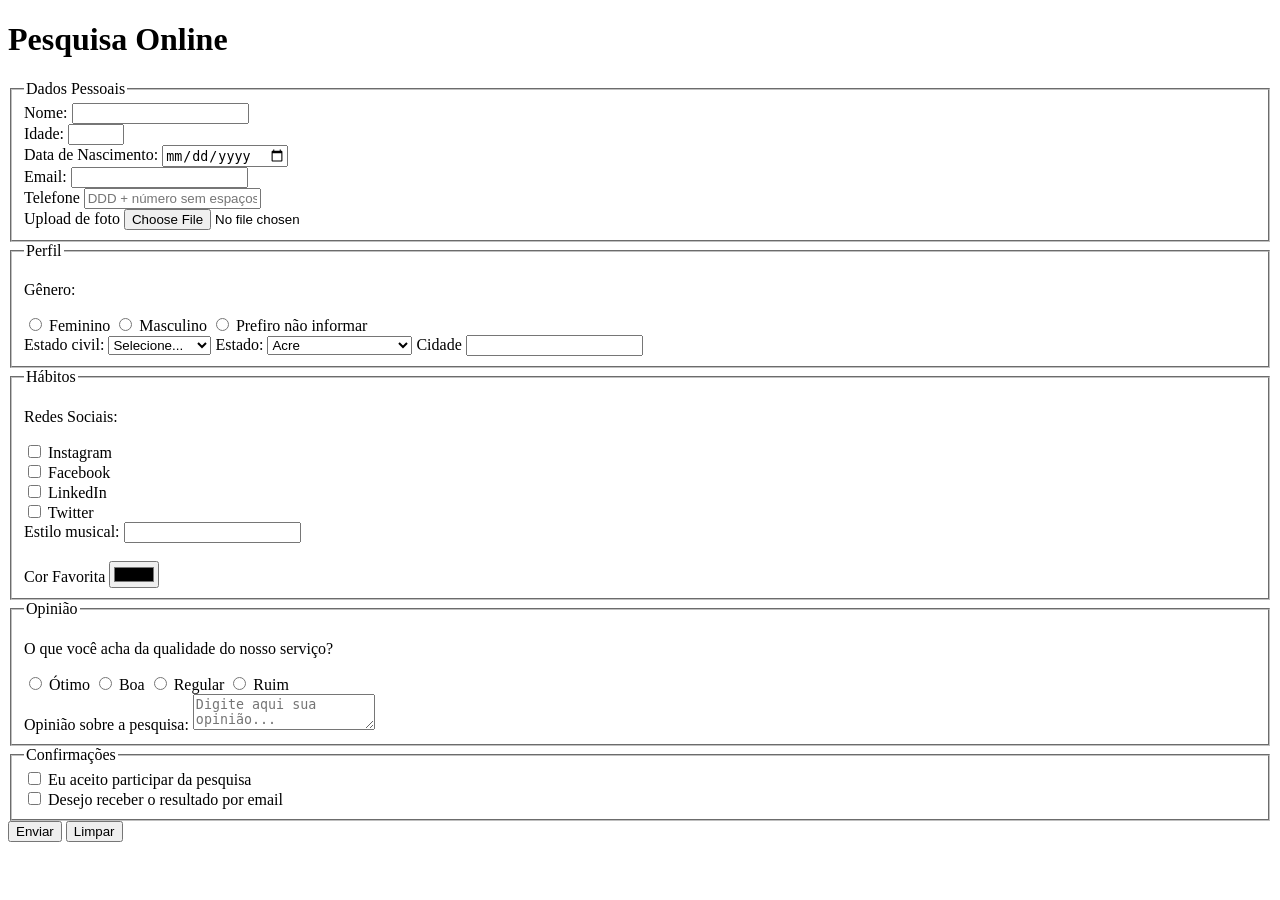
==== pesquisa-culturama/index.html @ d14b1684 "Adiciona logo e fav" ====
<!doctype html>
<html lang="pt-BR">
  <head>
    <meta charset="UTF-8" />
    <meta name="viewport" content="width=device-width, initial-scale=1.0" />
    <title>Pesquisa Culturama</title>
  </head>
  <body>
    <header>
      <h1>Pesquisa Online</h1>
    </header>
    <section>
      <form action="" method="get">
        <fieldset>
          <!-- DADOS PESSOAIS -->
          <legend>Dados Pessoais</legend>
          <label for="name">Nome:</label>
          <input id="name" type="text" name="userName" required />
          <br />
          <label for="age">Idade:</label>
          <input
            id="age"
            type="number"
            name="userAge"
            min="12"
            max="100"
            required
          />
          <br />
          <label for="birthDate">Data de Nascimento:</label>
          <input id="birthDate" type="date" name="userBirthDate" />
          <br />
          <label for="email">Email:</label>
          <input id="email" type="email" name="userEmail" required />
          <br />
          <label for="phone">Telefone</label>
          <input
            id="phone"
            type="tel"
            name="userPhoneNumber"
            pattern="[0-9]{11}"
            placeholder="DDD + número sem espaços ou hifen"
          />
          <br />
          <label for="image">Upload de foto</label>
          <input id="image" type="file" accept="image/*" name="userImage" />
          <br />
        </fieldset>

        <fieldset>
          <legend>Perfil</legend>
          <p>Gênero:</p>
          <input id="fem" type="radio" name="userGender" value="Feminino" />
          <label for="fem">Feminino</label>

          <input id="masc" type="radio" name="userGender" value="Masculino" />
          <label for="masc">Masculino</label>

          <input
            id="notInformed"
            type="radio"
            name="userGender"
            value="notInformed"
          />
          <label for="notInformed">Prefiro não informar</label>
          <br />

          <label for="maritalStatus">Estado civil:</label>
          <select id="maritalStatus" name="userMaritalStatus">
            <option value="notInformed">Selecione...</option>
            <option value="casado">Casado</option>
            <option value="solteiro">Solteiro</option>
            <option value="divorciado">Divorciado</option>
            <option value="casado">União estável</option>
          </select>

          <label for="state">Estado:</label>
          <select id="state" name="userState" required>
            <option value="Acre">Acre</option>
            <option value="Alagoas">Alagoas</option>
            <option value="Amapa">Amapá</option>
            <option value="Amazonas">Amazonas</option>
            <option value="Bahia">Bahia</option>
            <option value="Ceara">Ceará</option>
            <option value="DistritoFederal">Distrito Federal</option>
            <option value="EspiritoSanto">Espirito Santo</option>
            <option value="Goias">Goiás</option>
            <option value="Maranhao">Maranhão</option>
            <option value="MatoGrossoDoSul">Mato Grosso do Sul</option>
            <option value="MatoGrosso">Mato Grosso</option>
            <option value="MinasGerais">Minas Gerais</option>
            <option value="Para">Pará</option>
            <option value="Paraiba">Paraíba</option>
            <option value="Parana">Paraná</option>
            <option value="Pernambuco">Pernambuco</option>
            <option value="Piaui">Piauí</option>
            <option value="RioDeJaneiro">Rio de Janeiro</option>
            <option value="RioGrandeDoNorte">Rio Grande do Norte</option>
            <option value="RioGrandeDoSul">Rio Grande do Sul</option>
            <option value="Rondonia">Rondônia</option>
            <option value="Roraima">Roraima</option>
            <option value="SantaCatarina">Santa Catarina</option>
            <option value="SaoPaulo">São Paulo</option>
            <option value="Sergipe">Sergipe</option>
            <option value="Tocantins">Tocantins</option>
          </select>

          <label for="cidade">Cidade</label>
          <input id="cidade" type="text" name="userCidade" />
        </fieldset>

        <fieldset>
          <legend>Hábitos</legend>
          <p>Redes Sociais:</p>
          <input
            id="instagram"
            type="checkbox"
            name="social"
            value="instagram"
          />
          <label for="instagram">Instagram</label>
          <br />
          <input id="facebook" type="checkbox" name="social" value="facebook" />
          <label for="facebook">Facebook</label>
          <br />
          <input id="linkedin" type="checkbox" name="social" value="linkedin" />
          <label for="linkedin">LinkedIn</label>
          <br />
          <input id="twitter" type="checkbox" name="social" value="twitter" />
          <label for="twitter">Twitter</label>
          <br />

          <label for="musicStyle">Estilo musical:</label>
          <input
            list="styleTypes"
            id="musicStyle"
            name="userMusicStyle"
            type="text"
          />
          <br />
          <datalist id="styleTypes">
            <option value="Rock"></option>
            <option value="Pop"></option>
            <option value="Samba"></option>
            <option value="Sertanejo"></option>
          </datalist>
          <br />
          <label for="favoriteColor">Cor Favorita</label>
          <input type="color" name="userFavoriteColor" id="favoriteColor" />
        </fieldset>

        <fieldset>
          <legend>Opinião</legend>

          <p>O que você acha da qualidade do nosso serviço?</p>
          <input id="otimo" type="radio" name="serviceOpinion" value="otimo" />
          <label for="otimo">Ótimo</label>

          <input id="boa" type="radio" name="serviceOpinion" value="boa" />
          <label for="boa">Boa</label>

          <input
            id="regular"
            type="radio"
            name="serviceOpinion"
            value="regular"
          />
          <label for="regular">Regular</label>

          <input id="ruim" type="radio" name="serviceOpinion" value="ruim" />
          <label for="ruim">Ruim</label>
          <br />

          <label for="opiniao">Opinião sobre a pesquisa:</label>
          <textarea
            id="opiniao"
            name="userOpinion"
            placeholder="Digite aqui sua opinião..."
          ></textarea>
        </fieldset>

        <fieldset>
          <legend>Confirmações</legend>

          <input
            type="checkbox"
            name="userLgpd"
            id="userLgpdTerm"
            value="accepted"
            required
          />
          <label for="userLgpdTerm">Eu aceito participar da pesquisa</label
          ><br />

          <input
            type="checkbox"
            name="userGetResult"
            id="getResult"
            value="accepted"
          />
          <label for="getResult">Desejo receber o resultado por email</label
          ><br />
        </fieldset>

        <button type="submit">Enviar</button>
        <button type="reset">Limpar</button>
      </form>
    </section>
  </body>
</html>
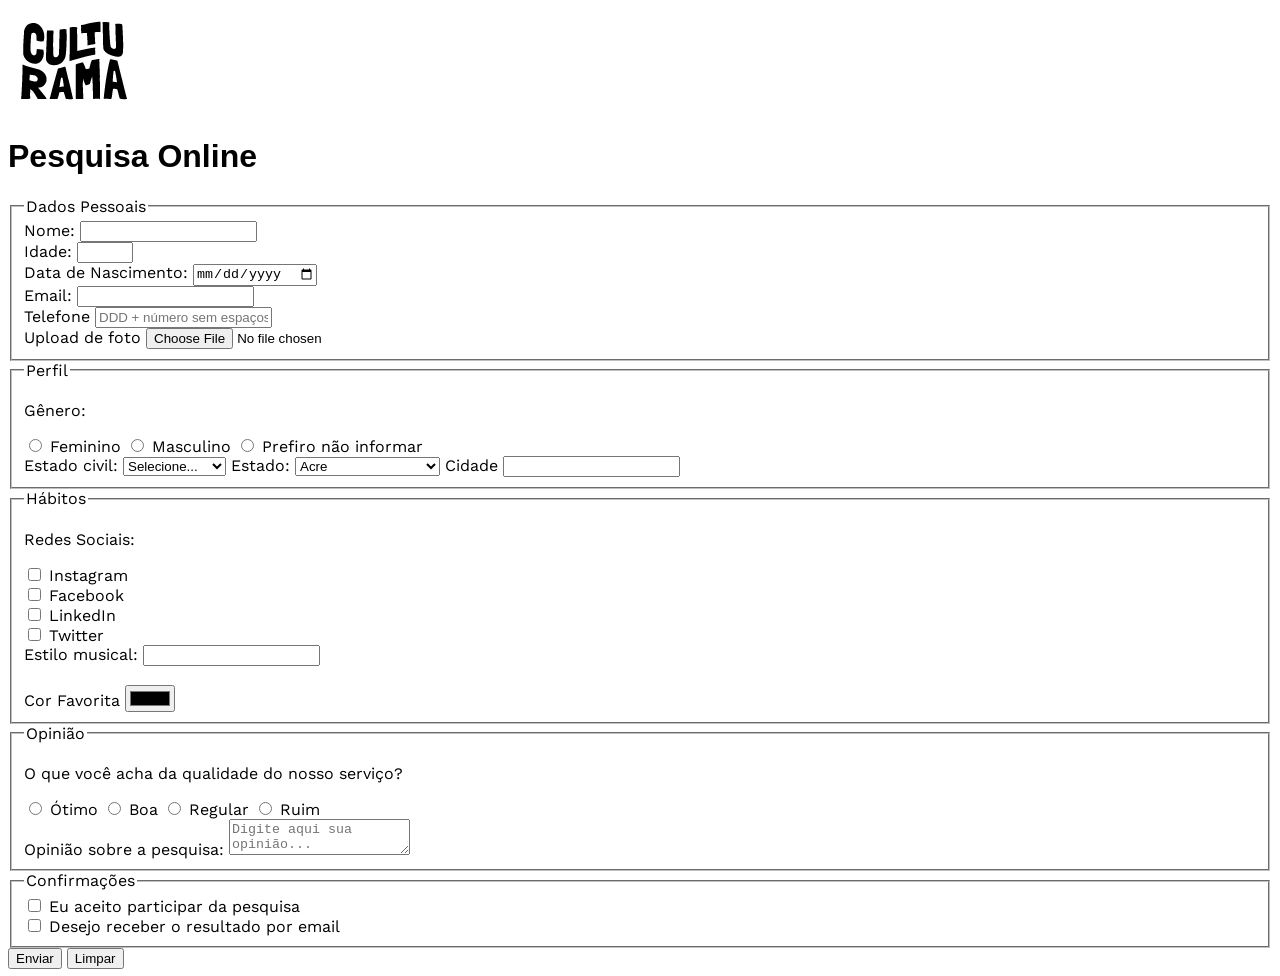
==== commit d34507e2: "Merge pull request #9 from rafael-dias-db1/feat/configura-fontes-e-favorito Feat/configura fontes e " ====
--- a/pesquisa-culturama/index.html
+++ b/pesquisa-culturama/index.html
@@ -3,10 +3,20 @@
   <head>
     <meta charset="UTF-8" />
     <meta name="viewport" content="width=device-width, initial-scale=1.0" />
+    <link rel="icon" href="/pesquisa-culturama/css/culturama-favico.png" />
+    <link rel="stylesheet" href="css/style.css" />
+
+    <link rel="preconnect" href="https://fonts.googleapis.com" />
+    <link rel="preconnect" href="https://fonts.gstatic.com" crossorigin />
+    <link
+      href="https://fonts.googleapis.com/css2?family=Montserrat&family=Work+Sans:ital,wght@0,100..900;1,100..900&display=swap"
+      rel="stylesheet"
+    />
     <title>Pesquisa Culturama</title>
   </head>
   <body>
     <header>
+      <img src="img/logo-culturama.png" alt="Logo Culturama" />
       <h1>Pesquisa Online</h1>
     </header>
     <section>
--- a/pesquisa-culturama/css/style.css
+++ b/pesquisa-culturama/css/style.css
@@ -0,0 +1,7 @@
+h1 {
+    font-family: 'Fjalla One', sans-serif;
+}
+
+body {
+    font-family: 'Work Sans', sans-serif;
+}
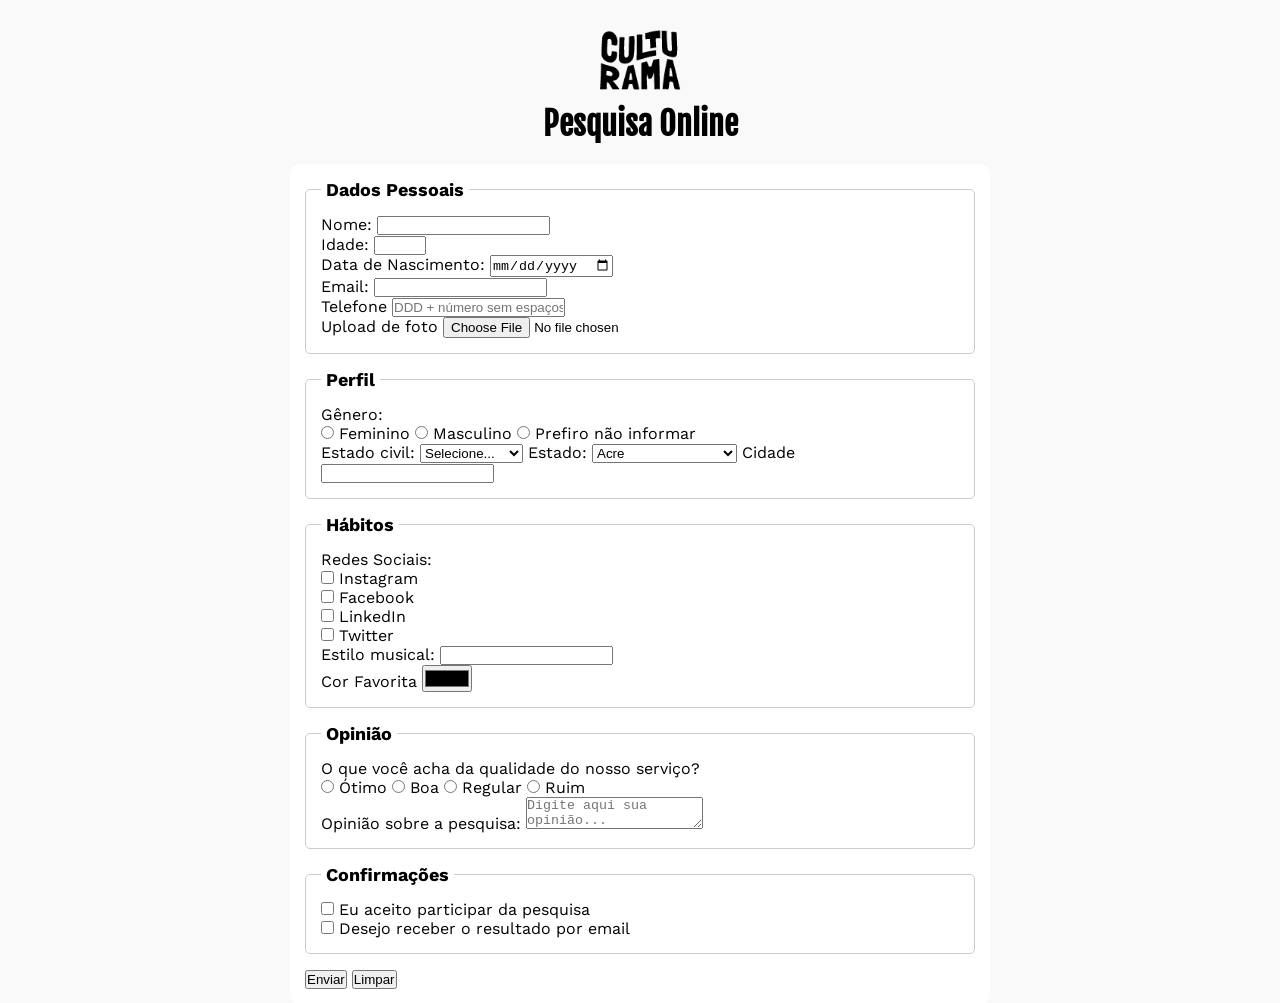
==== commit 3f91c65f: "Adicionando estilos ao css" ====
--- a/pesquisa-culturama/index.html
+++ b/pesquisa-culturama/index.html
@@ -9,212 +9,233 @@
     <link rel="preconnect" href="https://fonts.googleapis.com" />
     <link rel="preconnect" href="https://fonts.gstatic.com" crossorigin />
     <link
+      href="https://fonts.googleapis.com/css2?family=Fjalla+One&family=Montserrat&family=Work+Sans:ital,wght@0,100..900;1,100..900&display=swap"
+      rel="stylesheet"
+    />
+
+    <link
       href="https://fonts.googleapis.com/css2?family=Montserrat&family=Work+Sans:ital,wght@0,100..900;1,100..900&display=swap"
       rel="stylesheet"
     />
     <title>Pesquisa Culturama</title>
   </head>
   <body>
-    <header>
-      <img src="img/logo-culturama.png" alt="Logo Culturama" />
-      <h1>Pesquisa Online</h1>
-    </header>
-    <section>
-      <form action="" method="get">
-        <fieldset>
-          <!-- DADOS PESSOAIS -->
-          <legend>Dados Pessoais</legend>
-          <label for="name">Nome:</label>
-          <input id="name" type="text" name="userName" required />
-          <br />
-          <label for="age">Idade:</label>
-          <input
-            id="age"
-            type="number"
-            name="userAge"
-            min="12"
-            max="100"
-            required
-          />
-          <br />
-          <label for="birthDate">Data de Nascimento:</label>
-          <input id="birthDate" type="date" name="userBirthDate" />
-          <br />
-          <label for="email">Email:</label>
-          <input id="email" type="email" name="userEmail" required />
-          <br />
-          <label for="phone">Telefone</label>
-          <input
-            id="phone"
-            type="tel"
-            name="userPhoneNumber"
-            pattern="[0-9]{11}"
-            placeholder="DDD + número sem espaços ou hifen"
-          />
-          <br />
-          <label for="image">Upload de foto</label>
-          <input id="image" type="file" accept="image/*" name="userImage" />
-          <br />
-        </fieldset>
-
-        <fieldset>
-          <legend>Perfil</legend>
-          <p>Gênero:</p>
-          <input id="fem" type="radio" name="userGender" value="Feminino" />
-          <label for="fem">Feminino</label>
-
-          <input id="masc" type="radio" name="userGender" value="Masculino" />
-          <label for="masc">Masculino</label>
-
-          <input
-            id="notInformed"
-            type="radio"
-            name="userGender"
-            value="notInformed"
-          />
-          <label for="notInformed">Prefiro não informar</label>
-          <br />
-
-          <label for="maritalStatus">Estado civil:</label>
-          <select id="maritalStatus" name="userMaritalStatus">
-            <option value="notInformed">Selecione...</option>
-            <option value="casado">Casado</option>
-            <option value="solteiro">Solteiro</option>
-            <option value="divorciado">Divorciado</option>
-            <option value="casado">União estável</option>
-          </select>
-
-          <label for="state">Estado:</label>
-          <select id="state" name="userState" required>
-            <option value="Acre">Acre</option>
-            <option value="Alagoas">Alagoas</option>
-            <option value="Amapa">Amapá</option>
-            <option value="Amazonas">Amazonas</option>
-            <option value="Bahia">Bahia</option>
-            <option value="Ceara">Ceará</option>
-            <option value="DistritoFederal">Distrito Federal</option>
-            <option value="EspiritoSanto">Espirito Santo</option>
-            <option value="Goias">Goiás</option>
-            <option value="Maranhao">Maranhão</option>
-            <option value="MatoGrossoDoSul">Mato Grosso do Sul</option>
-            <option value="MatoGrosso">Mato Grosso</option>
-            <option value="MinasGerais">Minas Gerais</option>
-            <option value="Para">Pará</option>
-            <option value="Paraiba">Paraíba</option>
-            <option value="Parana">Paraná</option>
-            <option value="Pernambuco">Pernambuco</option>
-            <option value="Piaui">Piauí</option>
-            <option value="RioDeJaneiro">Rio de Janeiro</option>
-            <option value="RioGrandeDoNorte">Rio Grande do Norte</option>
-            <option value="RioGrandeDoSul">Rio Grande do Sul</option>
-            <option value="Rondonia">Rondônia</option>
-            <option value="Roraima">Roraima</option>
-            <option value="SantaCatarina">Santa Catarina</option>
-            <option value="SaoPaulo">São Paulo</option>
-            <option value="Sergipe">Sergipe</option>
-            <option value="Tocantins">Tocantins</option>
-          </select>
-
-          <label for="cidade">Cidade</label>
-          <input id="cidade" type="text" name="userCidade" />
-        </fieldset>
-
-        <fieldset>
-          <legend>Hábitos</legend>
-          <p>Redes Sociais:</p>
-          <input
-            id="instagram"
-            type="checkbox"
-            name="social"
-            value="instagram"
-          />
-          <label for="instagram">Instagram</label>
-          <br />
-          <input id="facebook" type="checkbox" name="social" value="facebook" />
-          <label for="facebook">Facebook</label>
-          <br />
-          <input id="linkedin" type="checkbox" name="social" value="linkedin" />
-          <label for="linkedin">LinkedIn</label>
-          <br />
-          <input id="twitter" type="checkbox" name="social" value="twitter" />
-          <label for="twitter">Twitter</label>
-          <br />
-
-          <label for="musicStyle">Estilo musical:</label>
-          <input
-            list="styleTypes"
-            id="musicStyle"
-            name="userMusicStyle"
-            type="text"
-          />
-          <br />
-          <datalist id="styleTypes">
-            <option value="Rock"></option>
-            <option value="Pop"></option>
-            <option value="Samba"></option>
-            <option value="Sertanejo"></option>
-          </datalist>
-          <br />
-          <label for="favoriteColor">Cor Favorita</label>
-          <input type="color" name="userFavoriteColor" id="favoriteColor" />
-        </fieldset>
-
-        <fieldset>
-          <legend>Opinião</legend>
-
-          <p>O que você acha da qualidade do nosso serviço?</p>
-          <input id="otimo" type="radio" name="serviceOpinion" value="otimo" />
-          <label for="otimo">Ótimo</label>
-
-          <input id="boa" type="radio" name="serviceOpinion" value="boa" />
-          <label for="boa">Boa</label>
-
-          <input
-            id="regular"
-            type="radio"
-            name="serviceOpinion"
-            value="regular"
-          />
-          <label for="regular">Regular</label>
-
-          <input id="ruim" type="radio" name="serviceOpinion" value="ruim" />
-          <label for="ruim">Ruim</label>
-          <br />
-
-          <label for="opiniao">Opinião sobre a pesquisa:</label>
-          <textarea
-            id="opiniao"
-            name="userOpinion"
-            placeholder="Digite aqui sua opinião..."
-          ></textarea>
-        </fieldset>
-
-        <fieldset>
-          <legend>Confirmações</legend>
-
-          <input
-            type="checkbox"
-            name="userLgpd"
-            id="userLgpdTerm"
-            value="accepted"
-            required
-          />
-          <label for="userLgpdTerm">Eu aceito participar da pesquisa</label
-          ><br />
-
-          <input
-            type="checkbox"
-            name="userGetResult"
-            id="getResult"
-            value="accepted"
-          />
-          <label for="getResult">Desejo receber o resultado por email</label
-          ><br />
-        </fieldset>
-
-        <button type="submit">Enviar</button>
-        <button type="reset">Limpar</button>
-      </form>
-    </section>
+    <main>
+      <header>
+        <img src="img/logo-culturama.png" alt="Logo Culturama" />
+        <h1>Pesquisa Online</h1>
+      </header>
+      <section>
+        <form action="" method="get">
+          <fieldset>
+            <!-- DADOS PESSOAIS -->
+            <legend>Dados Pessoais</legend>
+            <label for="name">Nome:</label>
+            <input id="name" type="text" name="userName" required />
+            <br />
+            <label for="age">Idade:</label>
+            <input
+              id="age"
+              type="number"
+              name="userAge"
+              min="12"
+              max="100"
+              required
+            />
+            <br />
+            <label for="birthDate">Data de Nascimento:</label>
+            <input id="birthDate" type="date" name="userBirthDate" />
+            <br />
+            <label for="email">Email:</label>
+            <input id="email" type="email" name="userEmail" required />
+            <br />
+            <label for="phone">Telefone</label>
+            <input
+              id="phone"
+              type="tel"
+              name="userPhoneNumber"
+              pattern="[0-9]{11}"
+              placeholder="DDD + número sem espaços ou hifen"
+            />
+            <br />
+            <label for="image">Upload de foto</label>
+            <input id="image" type="file" accept="image/*" name="userImage" />
+            <br />
+          </fieldset>
+
+          <fieldset>
+            <legend>Perfil</legend>
+            <p>Gênero:</p>
+            <input id="fem" type="radio" name="userGender" value="Feminino" />
+            <label for="fem">Feminino</label>
+
+            <input id="masc" type="radio" name="userGender" value="Masculino" />
+            <label for="masc">Masculino</label>
+
+            <input
+              id="notInformed"
+              type="radio"
+              name="userGender"
+              value="notInformed"
+            />
+            <label for="notInformed">Prefiro não informar</label>
+            <br />
+
+            <label for="maritalStatus">Estado civil:</label>
+            <select id="maritalStatus" name="userMaritalStatus">
+              <option value="notInformed">Selecione...</option>
+              <option value="casado">Casado</option>
+              <option value="solteiro">Solteiro</option>
+              <option value="divorciado">Divorciado</option>
+              <option value="casado">União estável</option>
+            </select>
+
+            <label for="state">Estado:</label>
+            <select id="state" name="userState" required>
+              <option value="Acre">Acre</option>
+              <option value="Alagoas">Alagoas</option>
+              <option value="Amapa">Amapá</option>
+              <option value="Amazonas">Amazonas</option>
+              <option value="Bahia">Bahia</option>
+              <option value="Ceara">Ceará</option>
+              <option value="DistritoFederal">Distrito Federal</option>
+              <option value="EspiritoSanto">Espirito Santo</option>
+              <option value="Goias">Goiás</option>
+              <option value="Maranhao">Maranhão</option>
+              <option value="MatoGrossoDoSul">Mato Grosso do Sul</option>
+              <option value="MatoGrosso">Mato Grosso</option>
+              <option value="MinasGerais">Minas Gerais</option>
+              <option value="Para">Pará</option>
+              <option value="Paraiba">Paraíba</option>
+              <option value="Parana">Paraná</option>
+              <option value="Pernambuco">Pernambuco</option>
+              <option value="Piaui">Piauí</option>
+              <option value="RioDeJaneiro">Rio de Janeiro</option>
+              <option value="RioGrandeDoNorte">Rio Grande do Norte</option>
+              <option value="RioGrandeDoSul">Rio Grande do Sul</option>
+              <option value="Rondonia">Rondônia</option>
+              <option value="Roraima">Roraima</option>
+              <option value="SantaCatarina">Santa Catarina</option>
+              <option value="SaoPaulo">São Paulo</option>
+              <option value="Sergipe">Sergipe</option>
+              <option value="Tocantins">Tocantins</option>
+            </select>
+
+            <label for="cidade">Cidade</label>
+            <input id="cidade" type="text" name="userCidade" />
+          </fieldset>
+
+          <fieldset>
+            <legend>Hábitos</legend>
+            <p>Redes Sociais:</p>
+            <input
+              id="instagram"
+              type="checkbox"
+              name="social"
+              value="instagram"
+            />
+            <label for="instagram">Instagram</label>
+            <br />
+            <input
+              id="facebook"
+              type="checkbox"
+              name="social"
+              value="facebook"
+            />
+            <label for="facebook">Facebook</label>
+            <br />
+            <input
+              id="linkedin"
+              type="checkbox"
+              name="social"
+              value="linkedin"
+            />
+            <label for="linkedin">LinkedIn</label>
+            <br />
+            <input id="twitter" type="checkbox" name="social" value="twitter" />
+            <label for="twitter">Twitter</label>
+            <br />
+
+            <label for="musicStyle">Estilo musical:</label>
+            <input
+              list="styleTypes"
+              id="musicStyle"
+              name="userMusicStyle"
+              type="text"
+            />
+            <br />
+            <datalist id="styleTypes">
+              <option value="Rock"></option>
+              <option value="Pop"></option>
+              <option value="Samba"></option>
+              <option value="Sertanejo"></option>
+            </datalist>
+            <label for="favoriteColor">Cor Favorita</label>
+            <input type="color" name="userFavoriteColor" id="favoriteColor" />
+          </fieldset>
+
+          <fieldset>
+            <legend>Opinião</legend>
+
+            <p>O que você acha da qualidade do nosso serviço?</p>
+            <input
+              id="otimo"
+              type="radio"
+              name="serviceOpinion"
+              value="otimo"
+            />
+            <label for="otimo">Ótimo</label>
+
+            <input id="boa" type="radio" name="serviceOpinion" value="boa" />
+            <label for="boa">Boa</label>
+
+            <input
+              id="regular"
+              type="radio"
+              name="serviceOpinion"
+              value="regular"
+            />
+            <label for="regular">Regular</label>
+
+            <input id="ruim" type="radio" name="serviceOpinion" value="ruim" />
+            <label for="ruim">Ruim</label>
+            <br />
+
+            <label for="opiniao">Opinião sobre a pesquisa:</label>
+            <textarea
+              id="opiniao"
+              name="userOpinion"
+              placeholder="Digite aqui sua opinião..."
+            ></textarea>
+          </fieldset>
+
+          <fieldset>
+            <legend>Confirmações</legend>
+
+            <input
+              type="checkbox"
+              name="userLgpd"
+              id="userLgpdTerm"
+              value="accepted"
+              required
+            />
+            <label for="userLgpdTerm">Eu aceito participar da pesquisa</label
+            ><br />
+
+            <input
+              type="checkbox"
+              name="userGetResult"
+              id="getResult"
+              value="accepted"
+            />
+            <label for="getResult">Desejo receber o resultado por email</label
+            ><br />
+          </fieldset>
+
+          <button type="submit">Enviar</button>
+          <button type="reset">Limpar</button>
+        </form>
+      </section>
+    </main>
   </body>
 </html>
--- a/pesquisa-culturama/css/style.css
+++ b/pesquisa-culturama/css/style.css
@@ -1,7 +1,48 @@
-h1 {
-    font-family: 'Fjalla One', sans-serif;
+* {
+    margin: 0;
+    padding: 0;
+    box-sizing: border-box;
 }
 
 body {
-    font-family: 'Work Sans', sans-serif;
+    background-color: #f9f9f9;
+    font-family: "Work Sans", sans-serif;
+}
+
+main {
+    width: 100%;
+    max-width: 700px;
+    margin: 0 auto;
+}
+
+header {
+    text-align: center;
+    margin: 20px;
+}
+
+img {
+    width: 100px;
+}
+
+h1 {
+    font-family: "Fjalla One", sans-serif;
+}
+
+form {
+    background-color: #ffffff;
+    padding: 15px;
+    border-radius: 10px;
+}
+
+fieldset {
+    padding: 15px;
+    border: 1px solid #cccccc;
+    border-radius: 5px;
+    margin-bottom: 15px;
+}
+
+legend {
+    font-weight: bold;
+    font-size: 18px;
+    padding: 0 5px;
 }
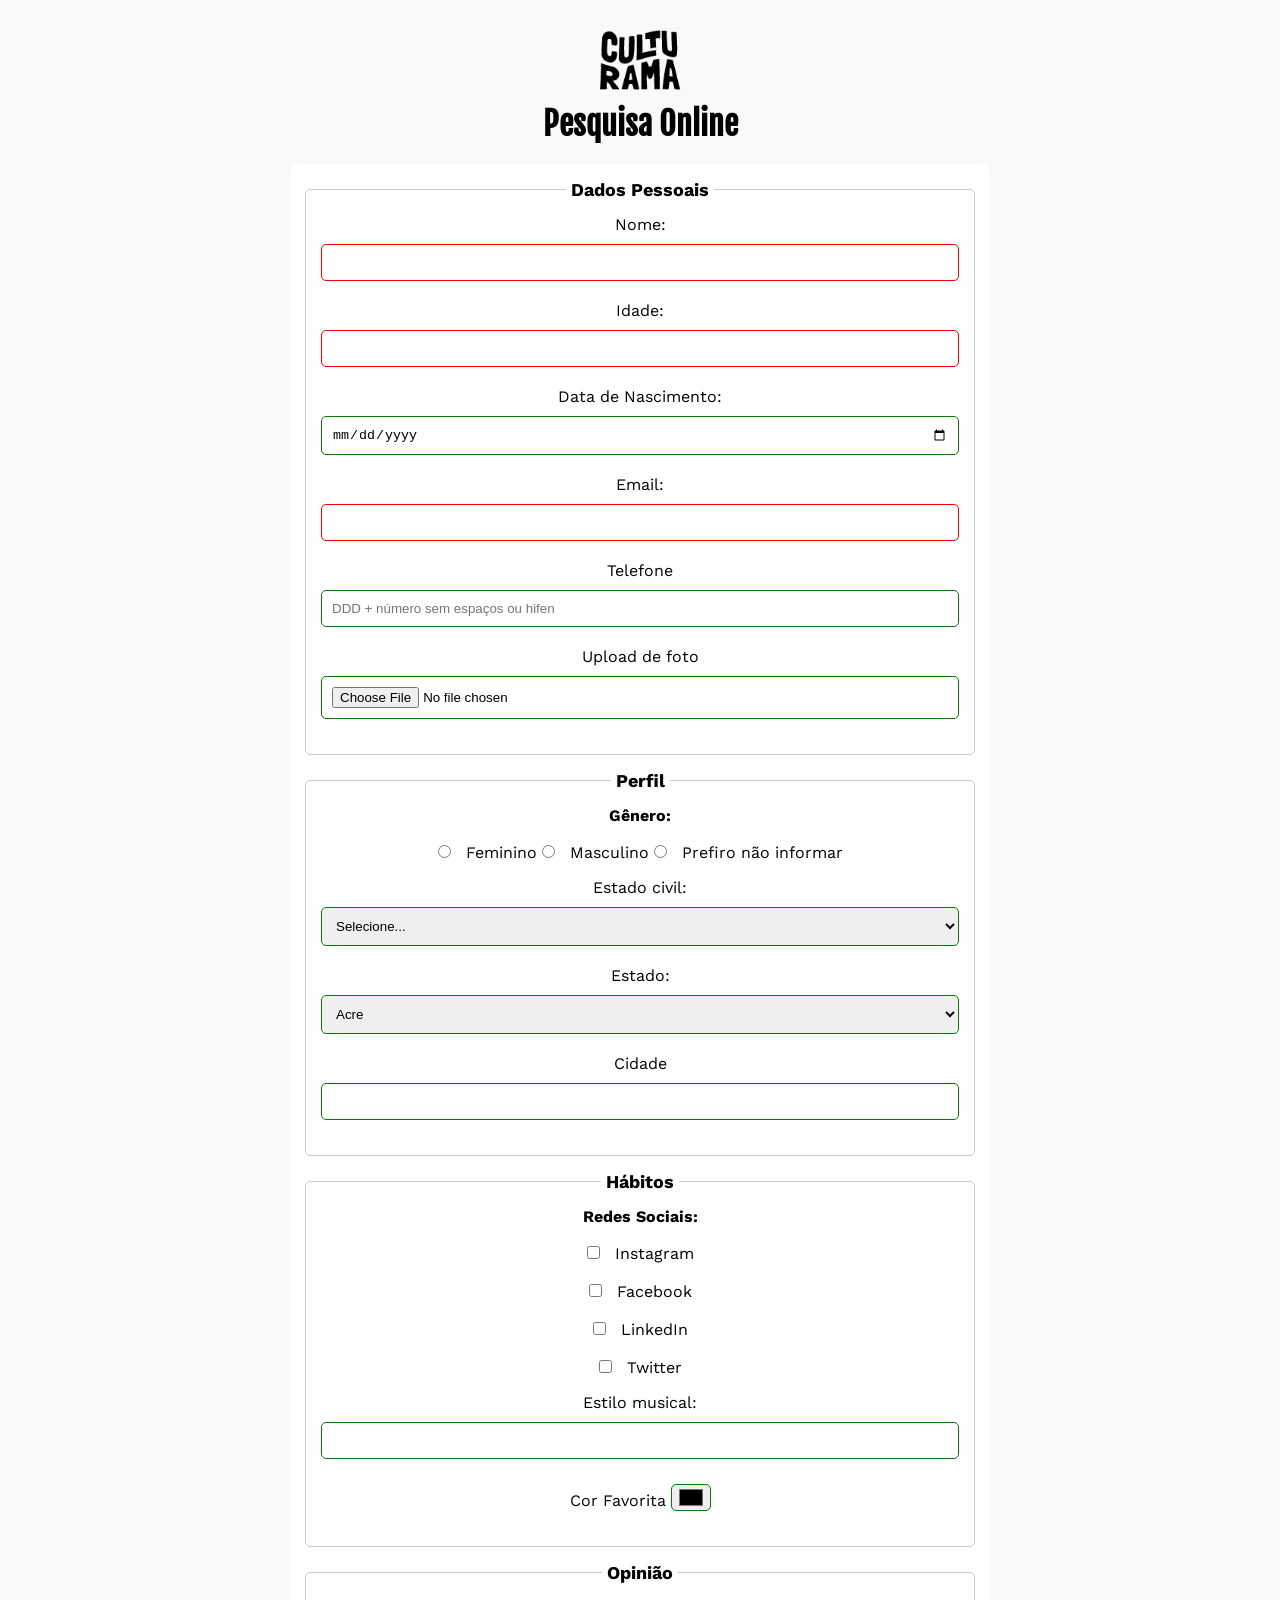
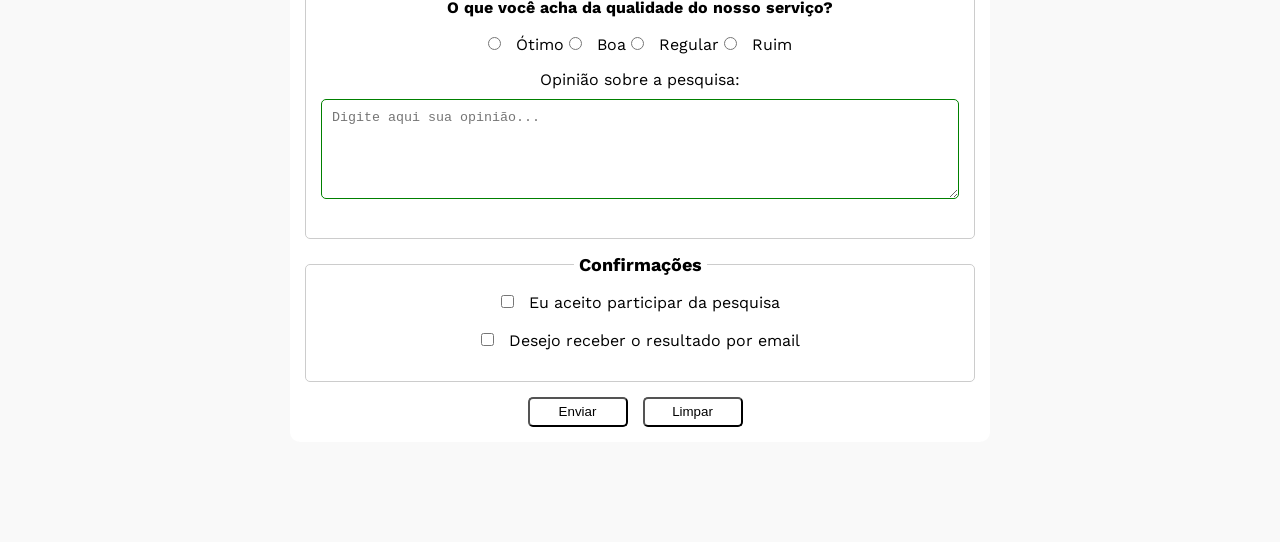
==== commit 05b614fb: "pagina de sucesso" ====
--- a/pesquisa-culturama/index.html
+++ b/pesquisa-culturama/index.html
@@ -26,7 +26,7 @@
         <h1>Pesquisa Online</h1>
       </header>
       <section>
-        <form action="" method="get">
+        <form action="sucesso.html" method="get">
           <fieldset>
             <!-- DADOS PESSOAIS -->
             <legend>Dados Pessoais</legend>
--- a/pesquisa-culturama/css/style.css
+++ b/pesquisa-culturama/css/style.css
@@ -30,8 +30,10 @@
 
 form {
     background-color: #ffffff;
+    text-align: center;
     padding: 15px;
     border-radius: 10px;
+    margin-bottom: 100px;
 }
 
 fieldset {
@@ -45,4 +47,87 @@
     font-weight: bold;
     font-size: 18px;
     padding: 0 5px;
+}
+
+label {
+    display: inline-block;
+    margin-bottom: 5px;
+}
+
+input,
+select,
+textarea {
+    width: 100%;
+    padding: 10px;
+    margin-top: 5px;
+    margin-bottom: 20px;
+    border: 1px solid #cccccc;
+    border-radius: 5px;
+}
+
+textarea {
+    min-height: 100px;
+}
+
+input[type="radio"],
+input[type="checkbox"] {
+    width: auto;
+    margin-right: 10px;
+}
+
+input[type="color"] {
+    width: 40px;
+    padding: 0 5px;
+}
+
+input:invalid {
+    border-color: red;
+}
+
+input:valid {
+    border-color: green;
+}
+
+input[type="number"]:invalid {
+    border-color: red;
+}
+
+input[type="number"]:valid {
+    border-color: green;
+}
+
+select:invalid,
+textarea:invalid {
+    border-color: red;
+}
+
+select:valid,
+textarea:valid {
+    border-color: green;
+}
+
+p {
+    margin-bottom: 15px;
+    font-weight: bold;
+}
+
+button {
+    width: 100px;
+    height: 30px;
+    margin-right: 10px;
+    background-color: white;
+    border-radius: 5px;
+    cursor: pointer;
+}
+
+button:hover {
+    background-color: green;
+    /* Para o botão de Enviar */
+    color: white;
+}
+
+button[type="reset"]:hover {
+    background-color: orangered;
+    /* Para o botão de Limpar */
+    color: white;
 }
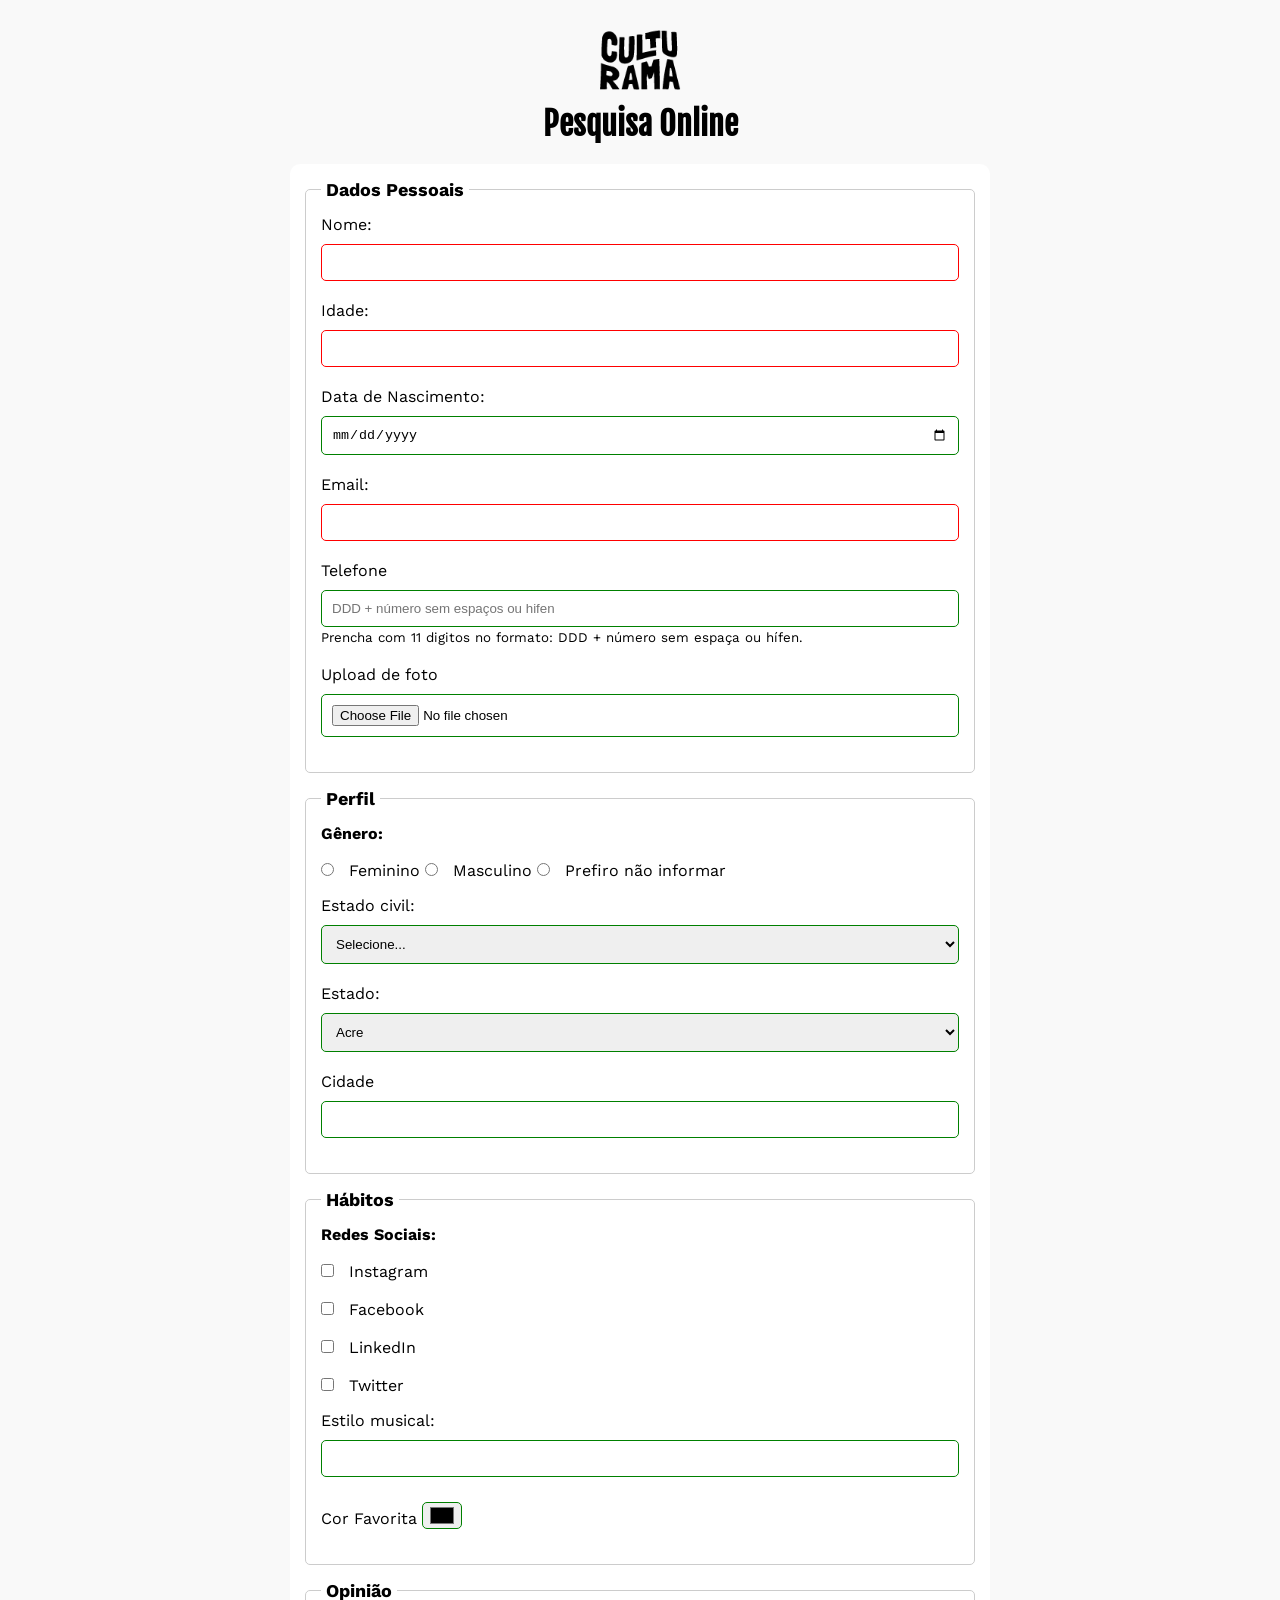
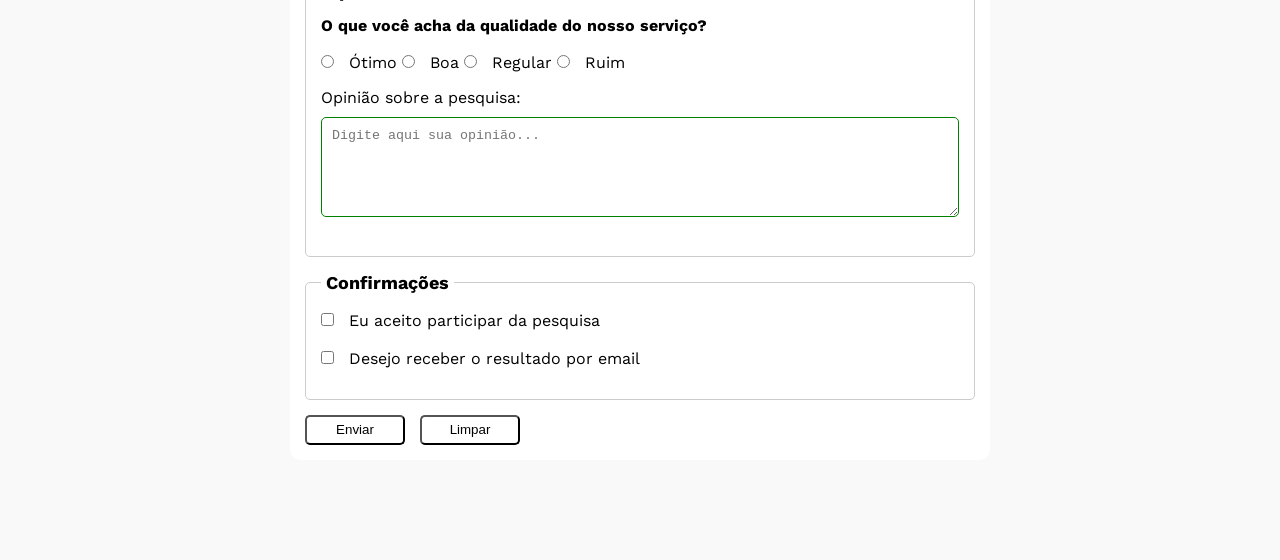
==== commit c0f00da6: "adicionando aria-describedby em telefone" ====
--- a/pesquisa-culturama/index.html
+++ b/pesquisa-culturama/index.html
@@ -56,7 +56,12 @@
               name="userPhoneNumber"
               pattern="[0-9]{11}"
               placeholder="DDD + número sem espaços ou hifen"
-            />
+              aria-describedby="phoneHelp"
+            />
+            <small id="phoneHelp"
+              >Prencha com 11 digitos no formato: DDD + número sem espaça ou
+              hífen.</small
+            >
             <br />
             <label for="image">Upload de foto</label>
             <input id="image" type="file" accept="image/*" name="userImage" />
--- a/pesquisa-culturama/css/style.css
+++ b/pesquisa-culturama/css/style.css
@@ -26,11 +26,11 @@
 
 h1 {
     font-family: "Fjalla One", sans-serif;
+    text-align: center;
 }
 
 form {
     background-color: #ffffff;
-    text-align: center;
     padding: 15px;
     border-radius: 10px;
     margin-bottom: 100px;
@@ -52,6 +52,15 @@
 label {
     display: inline-block;
     margin-bottom: 5px;
+}
+
+input[type="tel"] {
+    margin-bottom: 0;
+}
+
+small {
+    margin-bottom: 20px;
+    display: inline-block;
 }
 
 input,
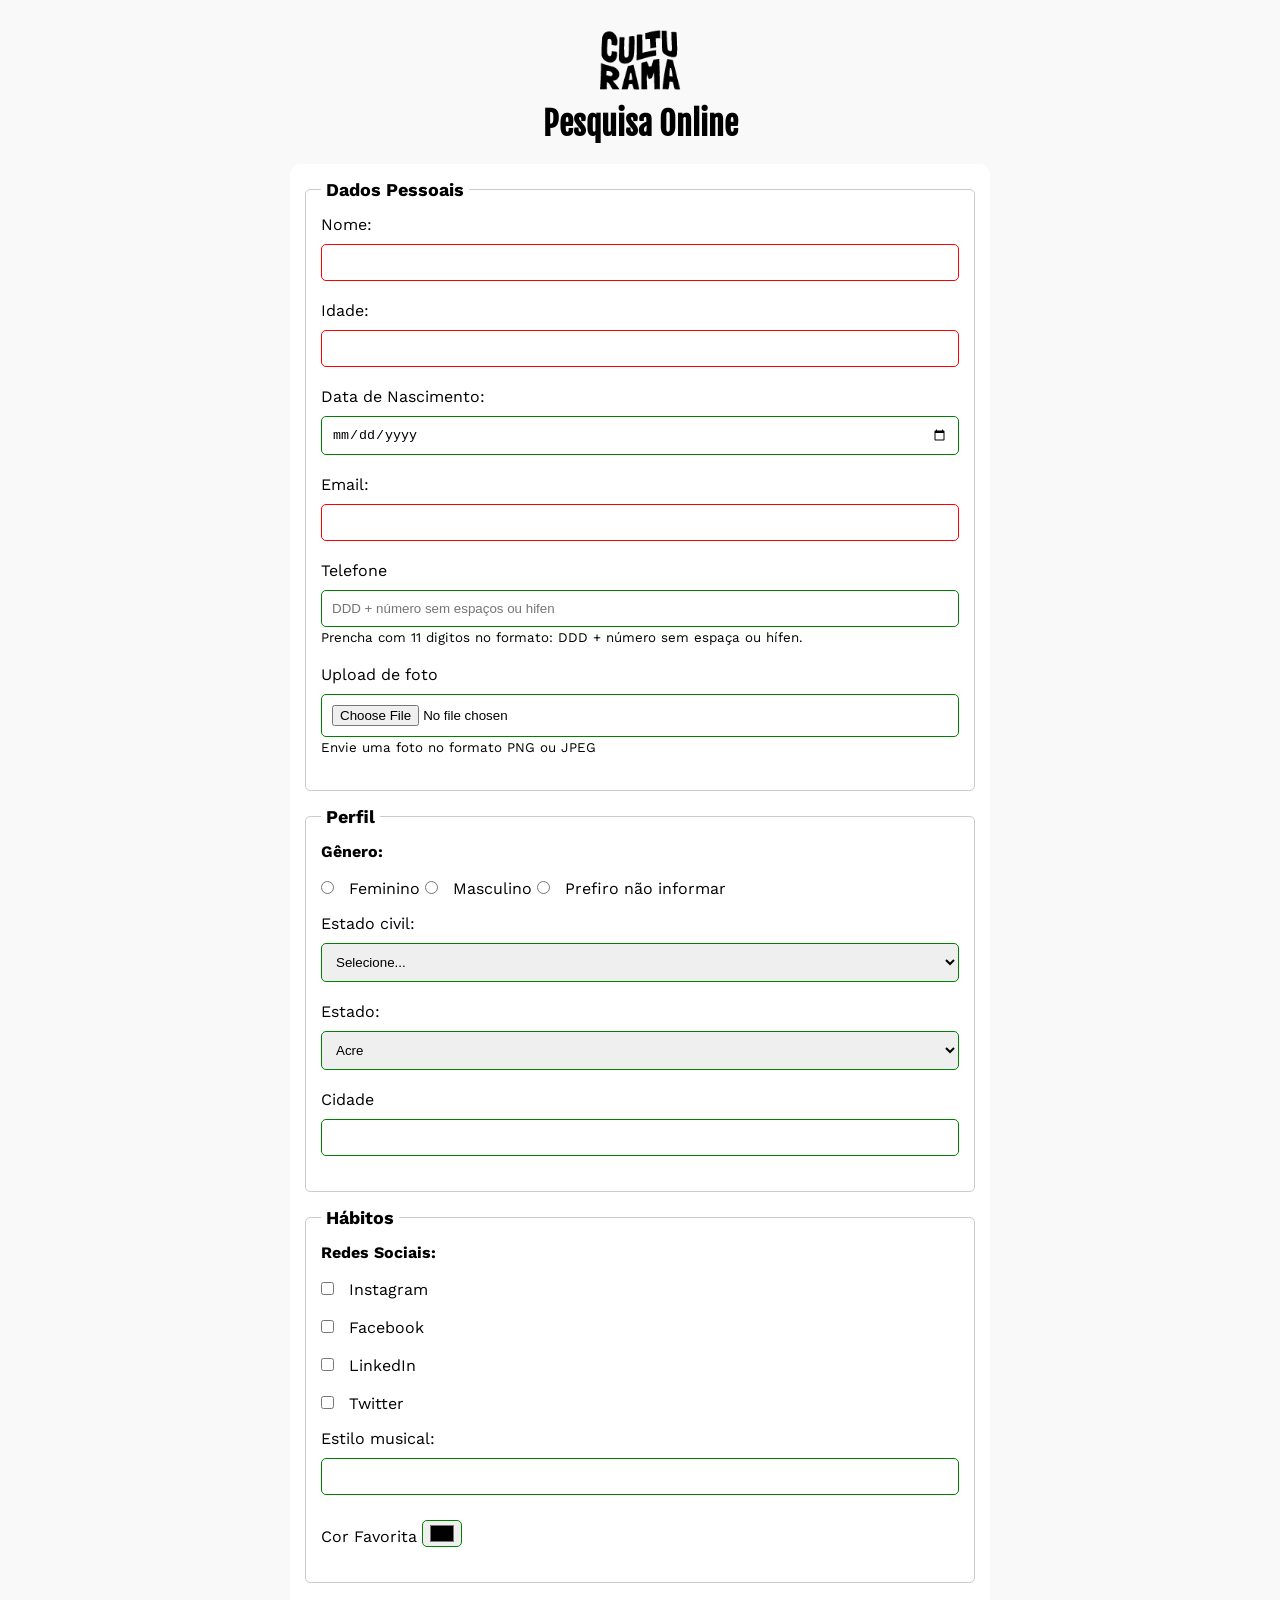
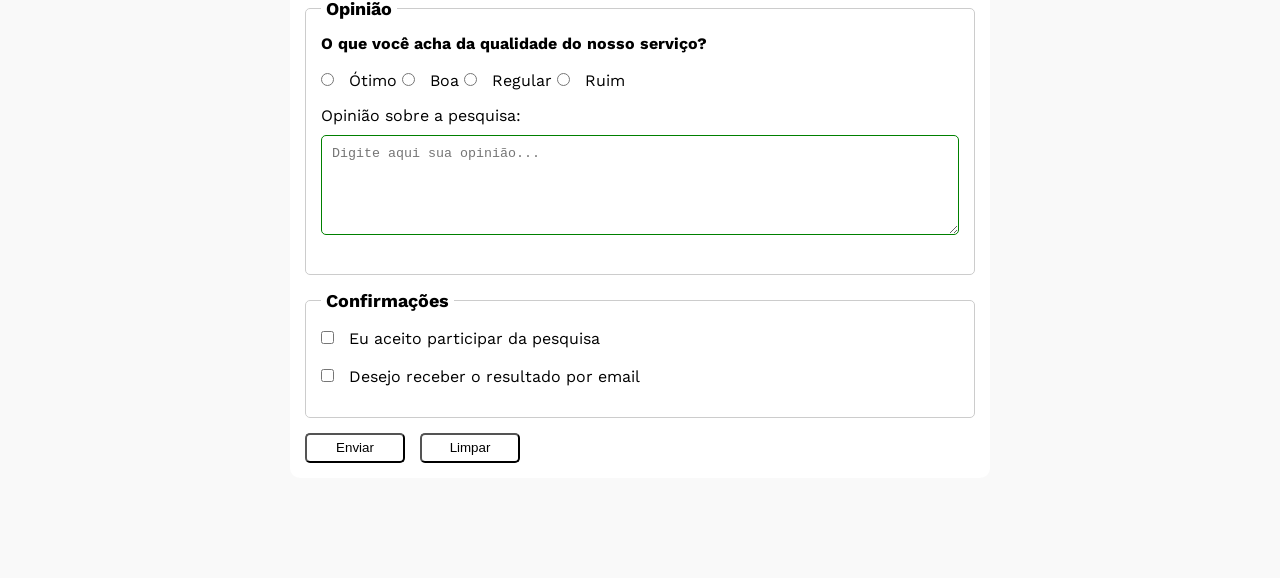
==== commit df6cf94c: "adicionando aria-describedby em image" ====
--- a/pesquisa-culturama/index.html
+++ b/pesquisa-culturama/index.html
@@ -64,7 +64,14 @@
             >
             <br />
             <label for="image">Upload de foto</label>
-            <input id="image" type="file" accept="image/*" name="userImage" />
+            <input
+              id="image"
+              type="file"
+              accept="image/*"
+              name="userImage"
+              aria-describedby="imageHelp"
+            />
+            <small>Envie uma foto no formato PNG ou JPEG</small>
             <br />
           </fieldset>
 
--- a/pesquisa-culturama/css/style.css
+++ b/pesquisa-culturama/css/style.css
@@ -54,7 +54,8 @@
     margin-bottom: 5px;
 }
 
-input[type="tel"] {
+input[type="tel"],
+input[type="file"] {
     margin-bottom: 0;
 }
 
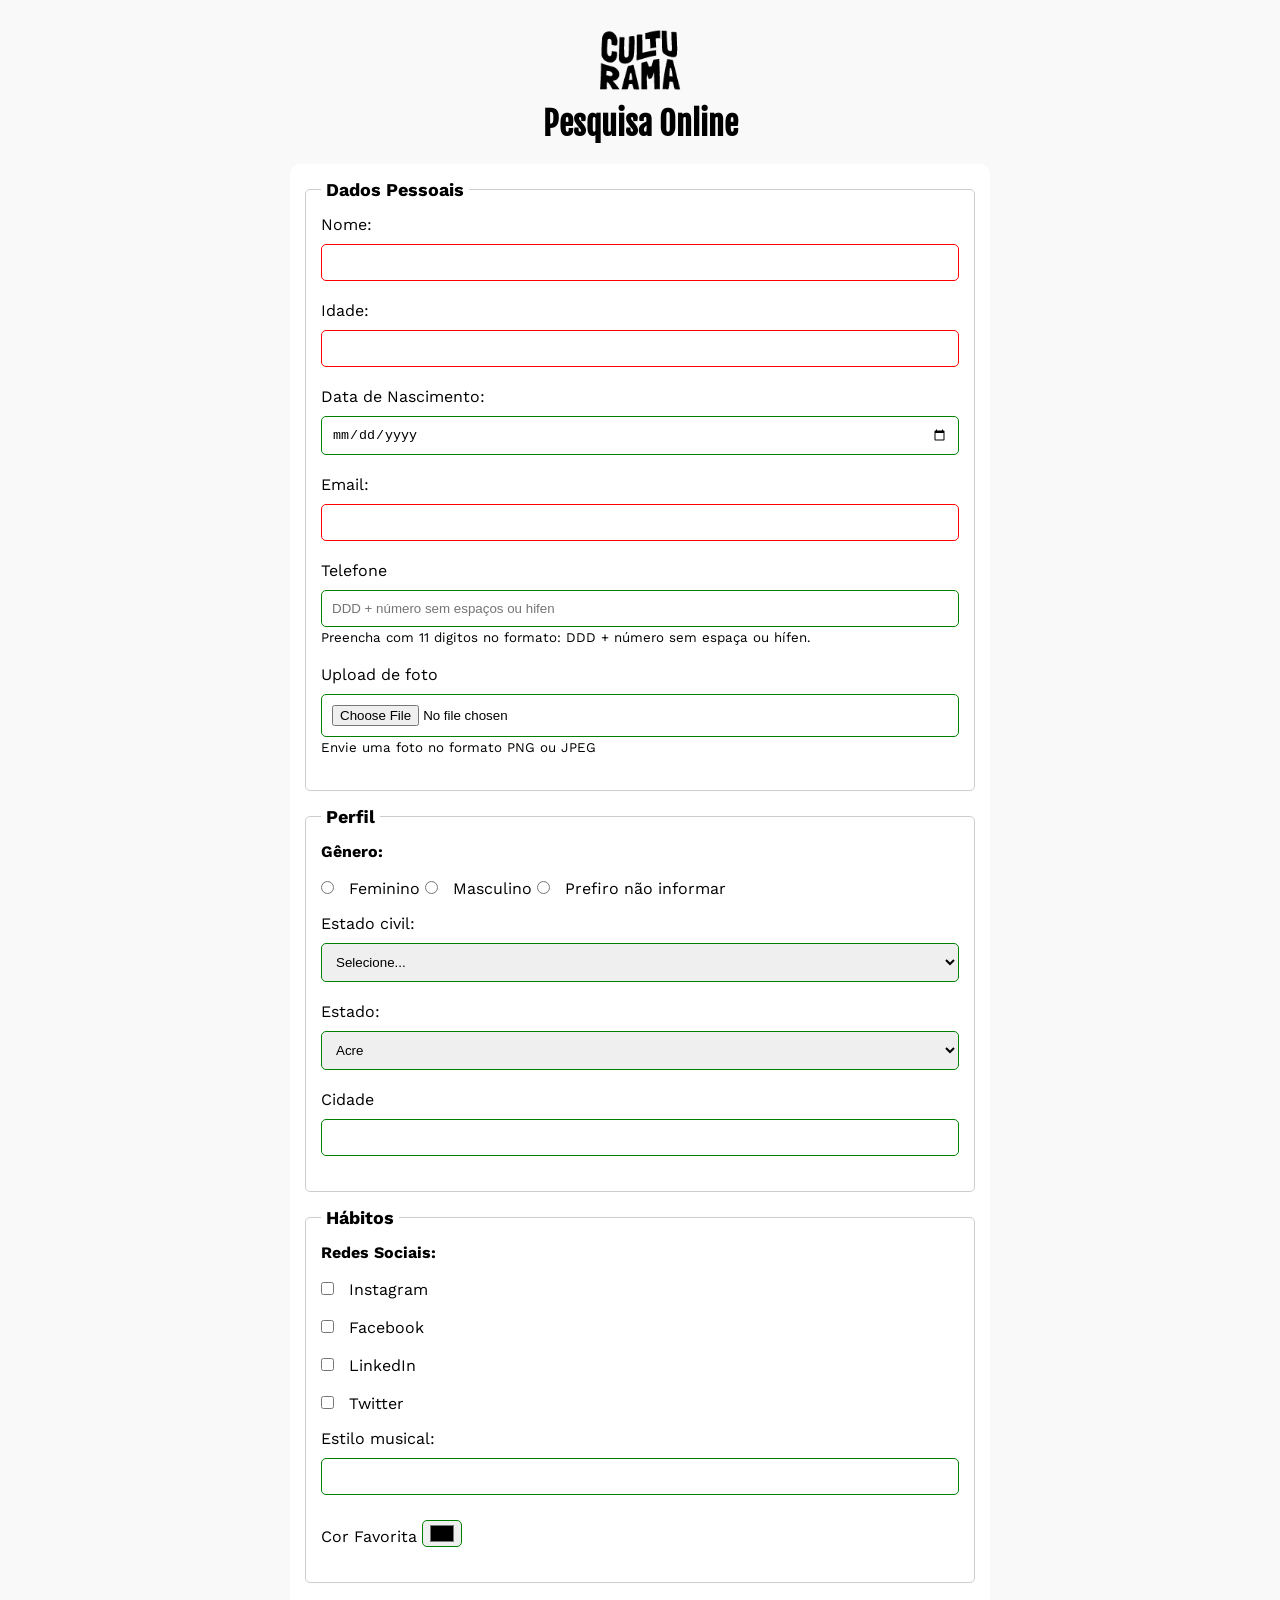
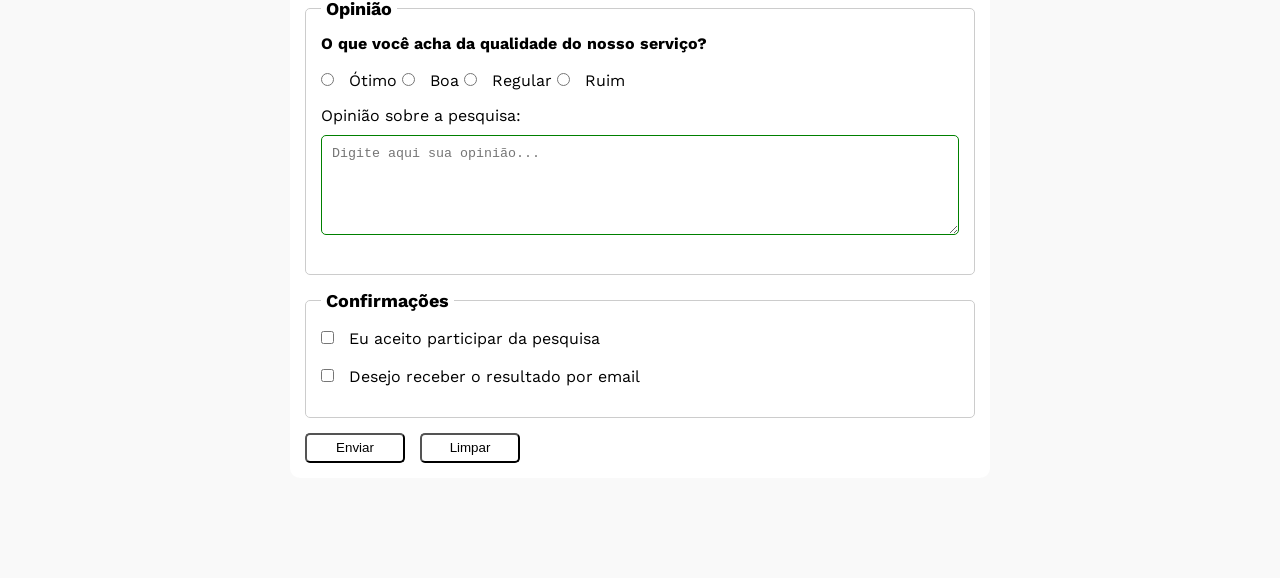
==== commit 1e36a3cc: "Merge pull request #13 from rafael-dias-db1/feat/adicione-search-console Feat/adicione search consol" ====
--- a/pesquisa-culturama/index.html
+++ b/pesquisa-culturama/index.html
@@ -18,6 +18,10 @@
       rel="stylesheet"
     />
     <title>Pesquisa Culturama</title>
+    <meta
+      name="google-site-verification"
+      content="S4-Po2epL1buIatYSBjTC4NKeeUuThC8_PXqfUuajUg"
+    />
   </head>
   <body>
     <main>
@@ -59,7 +63,7 @@
               aria-describedby="phoneHelp"
             />
             <small id="phoneHelp"
-              >Prencha com 11 digitos no formato: DDD + número sem espaça ou
+              >Preencha com 11 digitos no formato: DDD + número sem espaça ou
               hífen.</small
             >
             <br />
@@ -244,8 +248,12 @@
             ><br />
           </fieldset>
 
-          <button type="submit">Enviar</button>
-          <button type="reset">Limpar</button>
+          <button type="submit" aria-label="Enviar dados do formulário">
+            Enviar
+          </button>
+          <button type="reset" aria-label="Limpar dados do formulário">
+            Limpar
+          </button>
         </form>
       </section>
     </main>
